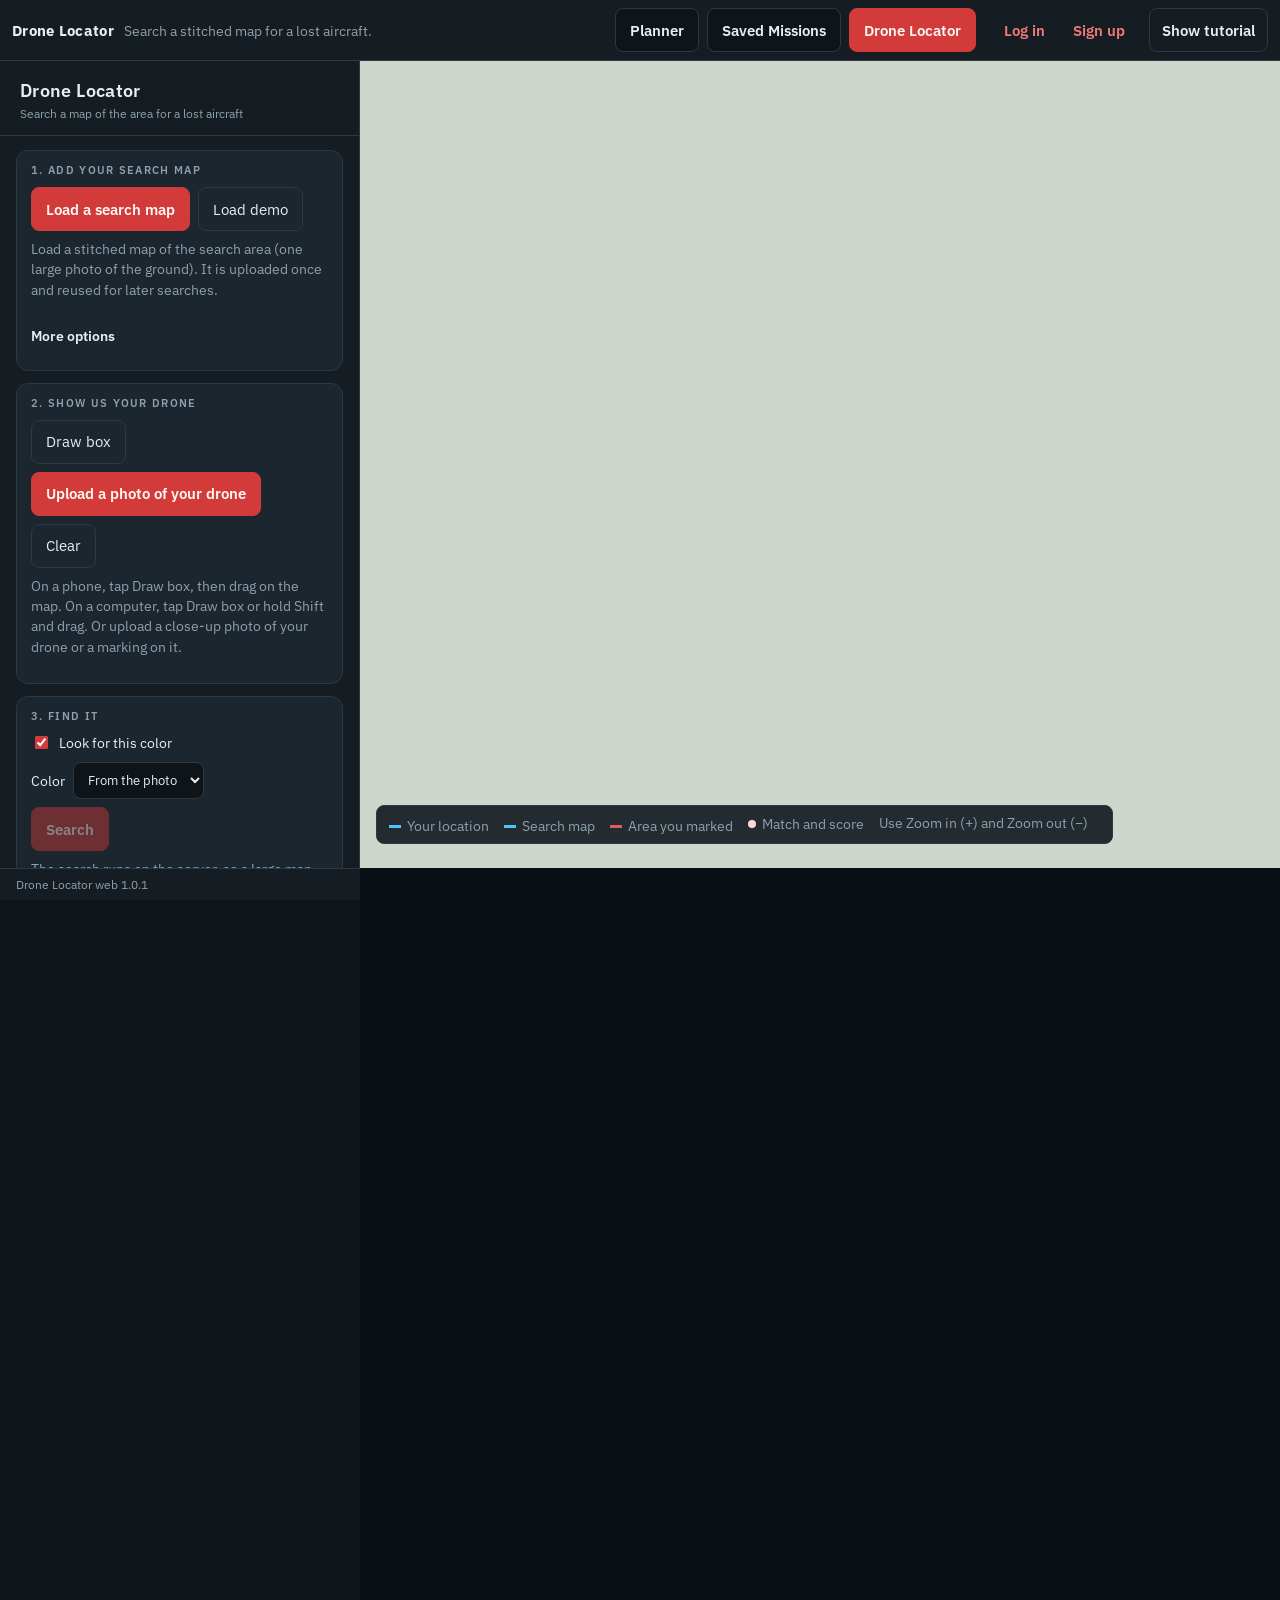
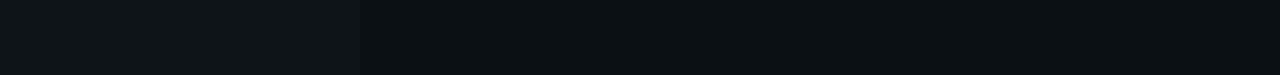
==== web/index.html @ 23e46996 "Cache-bust CSS after hiding the signed-out Request access button." ====
<!DOCTYPE html>
<html lang="en" data-product="locator">
<head>
  <meta charset="UTF-8" />
  <meta name="viewport" content="width=device-width, initial-scale=1" />
  <title>Drone Locator — Find a lost aircraft</title>
  <meta name="description" content="Search a stitched map for a lost aircraft." />
  <link rel="preconnect" href="https://fonts.googleapis.com" />
  <link rel="preconnect" href="https://fonts.gstatic.com" crossorigin />
  <link href="https://fonts.googleapis.com/css2?family=IBM+Plex+Mono:wght@400;500&family=IBM+Plex+Sans:wght@400;500;600&display=swap" rel="stylesheet" />
  <link rel="stylesheet" href="vendor/leaflet/leaflet.css" />
  <link rel="stylesheet" href="css/app.css?v=20261114dlux3" />
</head>
<body>
  <div class="page-tabs" role="tablist" aria-label="Drone Locator sections">
    <div class="page-brand">
      <strong>Drone Locator</strong>
      <span>Search a stitched map for a lost aircraft.</span>
    </div>
    <button type="button" id="tabPlanner" role="tab" aria-selected="false">Planner</button>
    <button type="button" id="tabSaved" role="tab" aria-selected="false">Saved Missions</button>
    <button type="button" id="tabFind" role="tab" aria-selected="true">Drone Locator</button>
    <div class="auth-chrome" id="authChrome">
      <div id="authSignedOut">
        <a href="login/">Log in</a>
        <a href="signup/">Sign up</a>
      </div>
      <div id="authSignedIn" hidden>
        <span class="auth-name" id="authUsername"></span>
        <a href="settings/">Account Settings</a>
        <a href="admin/" id="authAdminLink" hidden>Admin</a>
        <button type="button" class="linkish" id="authLogout">Log out</button>
      </div>
      <button type="button" id="btnShowTutorial">Show tutorial</button>
    </div>
  </div>
  <div id="viewPlanner" class="page-view" hidden>
  <div id="app">
    <aside>
      <header class="brand">
        <h1>Survey planner</h1>
        <p>Draw a field, set overlap, export a mission</p>
      </header>
      <div class="scroll">
        <section class="mode-section">
          <h2>Mode</h2>
          <div class="mode-toggle" role="tablist" aria-label="Planner mode">
            <button type="button" id="btnModeSimple" class="mode-btn" aria-pressed="true">Simple</button>
            <button type="button" id="btnModeAdvanced" class="mode-btn" aria-pressed="false">Advanced</button>
          </div>
          <div id="simplePresets" class="presets">
            <p class="note" id="simpleModeNote">Simple greys out the sliders and applies a preset built for the Mavic Air 2. Switch to Advanced to edit every value yourself.</p>
            <label class="preset-card">
              <input type="radio" name="preset" id="presetFindDrone" value="findDrone" checked />
              <span>
                <strong>Search flight</strong>
                <em id="presetFindDroneMeta"></em>
              </span>
            </label>
          </div>
        </section>

        <section>
          <h2>Drone</h2>
          <label class="field">
            <span class="lbl">Aircraft and camera</span>
            <select id="droneModel">
              <option value="mavic-air-2" selected>DJI Mavic Air 2 (12 MP, 1/2&quot; sensor)</option>
              <option value="phantom-4-pro">DJI Phantom 4 Pro (20 MP, 1&quot; sensor, mechanical shutter)</option>
            </select>
          </label>
          <p class="note">Flight line spacing and photo interval use this camera. Phantom 4 Pro plans export a Litchi CSV you can fly, and the Android flight app (MSDK v4) can connect to the Phantom 4 Pro too.</p>
        </section>

        <section>
          <h2>Android app</h2>
          <a class="btn primary download-app" href="drone-mapper.apk" download="drone-mapper.apk">Download Android flight app</a>
          <p class="note">This is the Drone Mapper flight app. Uninstall any older build of this flight app first, then install this APK. Keep DJI Fly closed while this app is connected to the aircraft.</p>
        </section>

        <section>
          <h2>Field</h2>
          <label class="field">
            <span class="lbl">Mission name</span>
            <input type="text" id="missionName" value="Untitled survey" />
          </label>
          <div class="tools">
            <button type="button" id="btnDraw" class="primary">Draw field</button>
            <button type="button" id="btnClose" disabled>Close shape</button>
            <button type="button" id="btnUndo" disabled>Undo point</button>
            <button type="button" id="btnClear">Clear</button>
            <button type="button" id="btnDemo" class="ghost">Load demo</button>
            <button type="button" id="btnImport" class="ghost">Import JSON</button>
            <input type="file" id="fileImport" accept="application/json,.json" hidden />
          </div>
          <p class="note" id="drawHint">Click Draw field, then click corners on the map. Click the first corner or Close shape to finish. Drag corners to edit.</p>
        </section>

        <section id="flightControls">
          <h2>Flight</h2>
          <label class="field">
            <span class="lbl">Altitude AGL <span class="val" id="altVal">200 ft</span></span>
            <input type="range" id="altitude" min="30" max="400" step="5" value="200" />
          </label>
          <label class="field">
            <span class="lbl">Front overlap <span class="val" id="frontVal">75%</span></span>
            <input type="range" id="frontOverlap" min="50" max="90" step="1" value="75" />
          </label>
          <label class="field">
            <span class="lbl">Side overlap <span class="val" id="sideVal">70%</span></span>
            <input type="range" id="sideOverlap" min="50" max="90" step="1" value="70" />
          </label>
          <label class="field">
            <span class="lbl">Speed <span class="val" id="speedVal">11 mph</span></span>
            <input type="range" id="speed" min="2" max="27" step="1" value="11" />
          </label>
          <label class="field">
            <span class="lbl">Grid heading <span class="val" id="angleVal">0°</span></span>
            <input type="range" id="gridAngle" min="0" max="179" step="1" value="0" />
          </label>
          <div class="checks">
            <label><input type="checkbox" id="crosshatch" /> Crosshatch (second pass at 90°)</label>
          </div>
        </section>

        <section>
          <h2>Plan</h2>
          <div class="stats" id="stats">
            <div class="stat"><span class="k">GSD</span><span class="v" id="statGsd">—</span></div>
            <div class="stat"><span class="k">Line spacing</span><span class="v" id="statSpacing">—</span></div>
            <div class="stat"><span class="k">Photo every</span><span class="v" id="statTrigger">—</span></div>
            <div class="stat"><span class="k">Photos</span><span class="v" id="statPhotos">—</span></div>
            <div class="stat span-2"><span class="k">Flight time</span><span class="v" id="statTime">—</span></div>
            <div class="stat"><span class="k">Path / area</span><span class="v" id="statPath">—</span></div>
          </div>
          <p class="note" id="batterySplit" hidden></p>
          <p class="note" id="planNote">Uses Mavic Air 2 12 MP (4000×3000), 24 mm-eq, 84° diagonal FOV. Speed is capped so photos stay at least 2 s apart. Altitude is capped at 400 ft (FAA Part 107).</p>
          <p class="warnbox" id="planWarn" hidden></p>
          <p class="errorbox" id="planError" hidden></p>
        </section>

        <section>
          <h2>Export</h2>
          <div class="actions">
            <button type="button" id="btnJson" class="primary" disabled>Mission JSON</button>
            <button type="button" id="btnKml" disabled>KML</button>
            <button type="button" id="btnCsv" disabled>Litchi CSV</button>
            <button type="button" id="btnSaveLocal" disabled>Save to my list</button>
          </div>
          <p class="note" id="exportHint">Load the JSON in the Android flight app, or save to my list while signed in and it will show up in the app for the same account. KML opens in Google Earth. Litchi CSV is a bonus — Air 2 has no DJI waypoint API, and Litchi also flies it with virtual sticks.</p>
          <p class="note" id="saveLocalStatus" hidden></p>
        </section>
      </div>
    </aside>
    <div class="map-wrap">
      <div class="searchbar">
        <input type="text" id="search" placeholder="Search a place or paste lat, lon" />
        <button type="button" id="btnSearch">Search</button>
        <button type="button" id="btnLocate" title="Use my location">Locate</button>
      </div>
      <div id="map"></div>
      <div class="legend">
        <span><i class="swatch field"></i> Field</span>
        <span><i class="swatch path"></i> Flight path</span>
        <span><i class="dot"></i> Photo</span>
      </div>
    </div>
  </div>
  </div>

  <div id="viewSaved" class="page-view" hidden>
    <div id="savedApp">
      <div class="saved-wrap">
        <header class="brand">
          <h1>Saved Missions</h1>
          <p>Open a survey on the map, or download the files for the phone app</p>
        </header>
        <section>
          <h2>Shared missions</h2>
          <p class="note">These live on the website, so they show up on any phone or computer.</p>
          <p class="errorbox" id="savedCatalogStatus" hidden></p>
          <div id="savedCatalog" class="mission-list"></div>
        </section>
        <section>
          <h2>My list</h2>
          <p class="flying-now" id="flyingNow" hidden></p>
          <p class="note" id="savedLocalNote">Sign in to keep this list in sync with the Android app. Until then, items stay on this device only.</p>
          <p class="note" id="savedSyncStatus" hidden></p>
          <div id="savedLocal" class="mission-list"></div>
        </section>
      </div>
    </div>
  </div>


  <div id="viewFind" class="page-view">

    <div class="feature-lock" data-mosaic-lock data-lock-feature="Drone Locator" hidden>
      <div class="lock-card" id="locatorLockCard">
        <h2 data-lock-title>Drone Locator is locked</h2>
        <p data-lock-body>Log in or create an account. After you sign in, tap Request access so an admin can turn this on for you.</p>
        <div class="lock-actions">
          <a class="btn primary" href="login/" data-lock-login>Log in</a>
          <a class="btn primary" href="signup/" data-lock-signup>Sign up</a>
          <button type="button" class="btn primary" id="btnRequestAccess" data-lock-request hidden>Request access</button>
        </div>
        <p class="okbox" data-lock-request-status hidden></p>
      </div>
    </div>
    <div id="findApp">
      <aside>
        <header class="brand">
          <h1>Drone Locator</h1>
          <p>Search a map of the area for a lost aircraft</p>
        </header>
        <div class="scroll">
          <section>
            <h2>1. Add your search map</h2>
            <div class="tools">
              <button type="button" id="btnLoadMosaic" class="primary">Load a search map</button>
              <button type="button" id="btnFindDemo" class="ghost">Load demo</button>
              <input type="file" id="fileMosaic" accept="image/jpeg,image/png,image/tiff,.jpg,.jpeg,.png,.tif,.tiff" hidden />
            </div>
            <p class="note" id="mosaicStatus">Load a stitched map of the search area (one large photo of the ground). It is uploaded once and reused for later searches.</p>
            <details class="more-info">
              <summary>More options</summary>
              <p class="note">If the file has no location built in, you can type the four corners of the area so we can give walking directions later. Enter west, south, east, and north, in that order.</p>
              <label class="note bounds-label">Area corners (west, south, east, north)
                <input type="text" id="findBounds" placeholder="-88.2264, 40.0830, -88.2240, 40.0850" autocomplete="off" />
              </label>
            </details>
          </section>

          <section>
            <h2>2. Show us your drone</h2>
            <div class="tools">
              <button type="button" id="btnDrawQuery" class="ghost" aria-pressed="false">Draw box</button>
              <button type="button" id="btnLoadRef" class="primary">Upload a photo of your drone</button>
              <button type="button" id="btnClearQuery" class="ghost">Clear</button>
              <input type="file" id="fileRef" accept="image/jpeg,image/png,.jpg,.jpeg,.png" hidden />
            </div>
            <div id="refPreview" class="ref-preview" hidden></div>
            <p class="note" id="refStatus">On a phone, tap Draw box, then drag on the map. On a computer, tap Draw box or hold Shift and drag. Or upload a close-up photo of your drone or a marking on it.</p>
          </section>

          <section>
            <h2>3. Find it</h2>
            <div class="color-tools" id="findColorTools">
              <label><input type="checkbox" id="findMatchColor" checked /> Look for this color</label>
              <label>Color
                <select id="findColorPreset">
                  <option value="auto">From the photo</option>
                  <option value="red">Red</option>
                  <option value="orange">Orange</option>
                  <option value="yellow">Yellow</option>
                  <option value="white">White</option>
                  <option value="gray">Gray</option>
                  <option value="blue">Blue</option>
                  <option value="custom">Custom…</option>
                </select>
              </label>
              <label id="findColorPickerWrap" hidden>Pick
                <input type="color" id="findColorPicker" class="color-swatch" value="#e23d28" />
              </label>
            </div>
            <div class="tools">
              <button type="button" id="btnFindSearch" class="primary" disabled>Search</button>
            </div>
            <p class="note" id="findProgress">The search runs on the server, so a large map will not freeze your phone. Turn on “Look for this color” to hunt for your drone’s paint against the field.</p>
            <details class="more-info">
              <summary>More options</summary>
              <div class="color-tools">
                <label><input type="checkbox" id="findSmallMarking" /> It is a small marking (fin or sticker)</label>
                <label>Marking size (cm)
                  <input type="number" id="findTargetSizeCm" min="1" max="80" step="1" placeholder="e.g. 6" style="width:5.5em" />
                </label>
                <label>Ground detail (cm per pixel)
                  <input type="number" id="findGsdCm" min="0.01" max="50" step="0.01" placeholder="optional" style="width:5.5em" />
                </label>
                <label>Flight height (meters)
                  <input type="number" id="findAltitudeM" min="1" max="500" step="1" placeholder="optional" style="width:5.5em" />
                </label>
              </div>
              <p class="note">Use these only if you know the size of a small marking, how detailed the map is, or how high the photos were taken.</p>
            </details>
            <p class="warnbox" id="findWarn" hidden></p>
            <p class="errorbox" id="findError" hidden></p>
          </section>

          <section>
            <h2>Matches</h2>
            <div id="findResults" class="candidate-list">
              <p class="note">Top matches will appear here with a score, a box on the map, and a location you can walk to when the map has GPS.</p>
            </div>
          </section>
        </div>
      </aside>
      <div class="map-wrap find-map-wrap">
        <div id="findMap" role="application" aria-label="Drone Locator map"></div>
        <div id="findNavigate" class="find-navigate" hidden>
          <a id="findNavigateLink" class="btn primary" target="_blank" rel="noopener">Navigate here</a>
          <span id="findNavigateMeta" class="find-navigate-meta"></span>
        </div>
        <div id="findStage" hidden>
          <div id="findStageInner">
            <canvas id="findCanvas"></canvas>
            <canvas id="findOverlay"></canvas>
          </div>
        </div>
        <div class="legend" id="findLegend">
          <span><i class="swatch locate"></i> Your location</span>
          <span><i class="swatch field"></i> Search map</span>
          <span><i class="swatch path"></i> Area you marked</span>
          <span><i class="dot"></i> Match and score</span>
          <span class="legend-zoom">Use Zoom in (+) and Zoom out (−)</span>
        </div>
      </div>
    </div>
  </div>


  <div id="tutorialHost" hidden></div>
  <footer id="siteFooter" class="site-footer">Drone Locator web 1.0.1</footer>

  <script src="vendor/leaflet/leaflet.js"></script>
  <script type="module" src="js/app.js?v=20261114dlux3"></script>
</body>
</html>
---- web/css/app.css ----
:root {
  --bg: #0e1418;
  --panel: #151d23;
  --panel-2: #1c262e;
  --line: #2a3944;
  --text: #e8eef2;
  --muted: #8ea0ad;
  --accent: #f0a202;
  --accent-2: #ffcb47;
  --ok: #3dcc8a;
  --warn: #f0a202;
  --bad: #ee5a5a;
  --path: #ff9f1c;
  --photo: #5ee0b1;
  --field: #4cc9f0;
  --shadow: 0 10px 40px rgba(0, 0, 0, 0.45);
  --radius: 12px;
  --font: "IBM Plex Sans", "Segoe UI", sans-serif;
  --mono: "IBM Plex Mono", ui-monospace, monospace;
}

* { box-sizing: border-box; }
html, body { margin: 0; height: 100%; background: var(--bg); color: var(--text); font-family: var(--font); }

body {
  display: flex;
  flex-direction: column;
}

.page-tabs {
  flex-shrink: 0;
  display: flex;
  align-items: center;
  flex-wrap: wrap;
  gap: 8px;
  padding: 8px 12px;
  background: var(--panel);
  border-bottom: 1px solid var(--line);
  z-index: 5;
}
.page-brand {
  margin-right: auto;
  display: flex;
  align-items: baseline;
  gap: 10px;
  padding-right: 12px;
}
.page-brand strong { font-size: 15px; letter-spacing: 0.02em; }
.page-brand span { color: var(--muted); font-size: 14px; }
.page-tabs > button[role="tab"] {
  padding: 10px 14px;
  font-weight: 600;
  min-height: 44px;
}
.page-tabs > button[role="tab"][aria-selected="true"] {
  background: var(--accent);
  color: #1a1400;
  border-color: var(--accent);
}

.page-tabs > button[role="tab"].tab-busy::after {
  content: " · uploading";
  font-weight: 500;
  opacity: 0.85;
}

.page-view {
  flex: 1;
  min-height: 0;
  display: flex;
  flex-direction: column;
}
.page-view[hidden] { display: none !important; }

#app, #mosaicApp, #findApp {
  display: grid;
  grid-template-columns: 360px 1fr;
  height: 100%;
  flex: 1;
  min-height: 0;
}
#savedApp {
  flex: 1;
  min-height: 0;
  overflow: auto;
  background: var(--bg);
}
#mosaicMap, #findMap, #stockpileMap { height: 100%; width: 100%; min-height: 220px; background: #0b1014; }

aside {
  background: var(--panel);
  border-right: 1px solid var(--line);
  display: flex;
  flex-direction: column;
  min-height: 0;
  z-index: 2;
}

header.brand {
  padding: 18px 20px 14px;
  border-bottom: 1px solid var(--line);
}
header.brand h1 {
  margin: 0;
  font-size: 18px;
  letter-spacing: 0.02em;
  font-weight: 600;
}
header.brand p {
  margin: 4px 0 0;
  color: var(--muted);
  font-size: 12px;
}

.scroll {
  overflow: auto;
  padding: 14px 16px 24px;
  flex: 1;
}

section {
  background: var(--panel-2);
  border: 1px solid var(--line);
  border-radius: var(--radius);
  padding: 12px 14px;
  margin-bottom: 12px;
}
section h2 {
  margin: 0 0 10px;
  font-size: 11px;
  text-transform: uppercase;
  letter-spacing: 0.12em;
  color: var(--muted);
  font-weight: 600;
}

label.field {
  display: block;
  margin-bottom: 10px;
  font-size: 13px;
}
label.field span.lbl {
  display: flex;
  justify-content: space-between;
  margin-bottom: 4px;
  color: var(--text);
}
label.field span.val {
  color: var(--accent-2);
  font-family: var(--mono);
  font-size: 12px;
}
input[type="range"] {
  width: 100%;
  accent-color: var(--accent);
}
input[type="text"], input[type="number"], select {
  width: 100%;
  background: var(--bg);
  color: var(--text);
  border: 1px solid var(--line);
  border-radius: 8px;
  padding: 8px 10px;
  font: inherit;
  font-size: 13px;
}
input[type="checkbox"] { accent-color: var(--accent); }

.row {
  display: grid;
  grid-template-columns: 1fr 1fr;
  gap: 8px;
}
.checks { display: flex; flex-direction: column; gap: 6px; font-size: 13px; }

.actions, .tools {
  display: flex;
  flex-wrap: wrap;
  gap: 8px;
}
button, .btn {
  background: var(--bg);
  color: var(--text);
  border: 1px solid var(--line);
  border-radius: 8px;
  padding: 10px 14px;
  font: inherit;
  font-size: 15px;
  cursor: pointer;
  text-decoration: none;
  display: inline-flex;
  align-items: center;
  justify-content: center;
  text-align: center;
  min-height: 44px;
}
button:hover, .btn:hover { border-color: var(--accent); }
button.primary, a.btn.primary {
  background: var(--accent);
  color: #1a1400;
  border-color: var(--accent);
  font-weight: 600;
}
button.primary:hover, a.btn.primary:hover { background: var(--accent-2); }
a.btn.download-app {
  display: block;
  width: 100%;
  box-sizing: border-box;
  padding: 14px 12px;
  font-size: 15px;
  margin-bottom: 8px;
}
button.ghost { background: transparent; }
button:disabled { opacity: 0.45; cursor: not-allowed; }

.stats {
  display: grid;
  grid-template-columns: 1fr 1fr;
  gap: 8px;
}
.stat {
  background: var(--bg);
  border-radius: 8px;
  padding: 8px 10px;
}
.stat .k { display: block; color: var(--muted); font-size: 11px; text-transform: uppercase; letter-spacing: 0.06em; }
.stat .v { display: block; margin-top: 2px; font-family: var(--mono); font-size: 14px; }
.stat.warn .v { color: var(--warn); }
.stat.bad .v { color: var(--bad); }
.stat.ok .v { color: var(--ok); }
.stat.span-2 { grid-column: 1 / -1; }

.note, .warnbox, .errorbox, .okbox {
  font-size: 14px;
  line-height: 1.45;
  color: var(--muted);
  margin-top: 8px;
}
.warnbox { color: var(--warn); }
.errorbox { color: var(--bad); }

#map { height: 100%; width: 100%; min-height: 220px; background: #0b1014; }
.map-wrap { position: relative; min-width: 0; height: 100%; min-height: 0; }

.searchbar {
  position: absolute;
  top: 16px;
  left: 64px;
  right: 16px;
  z-index: 1000;
  display: flex;
  gap: 8px;
  pointer-events: none;
}
.searchbar > * { pointer-events: auto; }
.searchbar input {
  flex: 1;
  max-width: 420px;
  box-shadow: var(--shadow);
}
.searchbar button { box-shadow: var(--shadow); background: var(--panel); }

.legend {
  position: absolute;
  bottom: 24px;
  left: 16px;
  z-index: 1000;
  background: rgba(21, 29, 35, 0.92);
  border: 1px solid var(--line);
  border-radius: 8px;
  padding: 8px 12px;
  font-size: 14px;
  color: var(--muted);
}
.legend span { display: inline-flex; align-items: center; gap: 6px; margin-right: 12px; }
.swatch { width: 12px; height: 3px; display: inline-block; }
.swatch.field { background: var(--field); }
.swatch.path { background: var(--path); height: 3px; }
.dot { width: 8px; height: 8px; border-radius: 50%; background: var(--photo); display: inline-block; }

.leaflet-container { font-family: var(--font); background: #0b1014; }
.leaflet-control-attribution { background: rgba(14,20,24,0.8) !important; color: #8ea0ad !important; }
.leaflet-control-attribution a { color: #c9d6de !important; }

.vertex-icon {
  background: #4cc9f0;
  border: 2px solid #fff;
  border-radius: 50%;
  box-shadow: 0 0 0 1px #0006;
}

@media (max-width: 860px) {
  #app, #mosaicApp, #findApp { grid-template-columns: 1fr; grid-template-rows: 48vh 1fr; }
  aside { border-right: 0; border-top: 1px solid var(--line); }
  .page-tabs > button[role="tab"] { padding: 10px 12px; font-size: 14px; min-height: 44px; }
}

.mode-toggle {
  display: grid;
  grid-template-columns: 1fr 1fr;
  gap: 6px;
  margin-bottom: 10px;
}
.mode-btn {
  padding: 12px 10px;
  font-size: 15px;
  font-weight: 600;
  width: 100%;
}
.mode-btn[aria-pressed="true"] {
  background: var(--accent);
  color: #1a1400;
  border-color: var(--accent);
}
.presets { display: flex; flex-direction: column; gap: 8px; }
#simplePresets[hidden] { display: none !important; }
.preset-card {
  display: flex;
  gap: 10px;
  align-items: flex-start;
  background: var(--bg);
  border: 1px solid var(--line);
  border-radius: 8px;
  padding: 10px 12px;
  cursor: pointer;
  font-size: 13px;
}
.preset-card:has(input:checked) {
  border-color: var(--accent);
}
.preset-card strong { display: block; }
.preset-card em {
  display: block;
  margin-top: 2px;
  color: var(--muted);
  font-style: normal;
  font-size: 12px;
  line-height: 1.4;
}
#flightControls.is-locked {
  opacity: 0.55;
  pointer-events: none;
}
#flightControls.is-locked input {
  accent-color: #6b7280;
}

.photo-pin { background: transparent; border: 0; }
.photo-dot {
  display: block;
  width: 10px;
  height: 10px;
  border-radius: 50%;
  background: var(--path);
  border: 2px solid #fff;
  box-shadow: 0 0 0 1px #0006;
}

#findApp { /* same grid as planner / mosaic */ }
.ref-preview {
  margin-top: 8px;
  background: var(--bg);
  border-radius: 8px;
  overflow: hidden;
  text-align: center;
}
.ref-preview img, .ref-preview canvas {
  max-width: 100%;
  max-height: 140px;
  display: block;
  margin: 0 auto;
}
.candidate-list { display: flex; flex-direction: column; gap: 8px; }
.candidate {
  display: grid;
  grid-template-columns: 96px 1fr;
  gap: 8px;
  background: var(--bg);
  border: 1px solid var(--line);
  border-radius: 8px;
  padding: 8px;
  font-size: 12px;
}
.candidate.is-top { border-color: var(--accent); }
.candidate img, .candidate canvas {
  width: 96px;
  height: 72px;
  object-fit: cover;
  border-radius: 4px;
  background: #000;
}
.candidate .meta strong { display: block; font-size: 13px; }
.candidate .meta a { color: var(--accent-2); }
.candidate .score { color: var(--ok); font-family: var(--mono); }
.candidate .score.is-low { color: var(--warn); }
.find-pin {
  background: var(--accent);
  color: #1a1400;
  font-weight: 700;
  font-size: 11px;
  border-radius: 50%;
  width: 22px;
  height: 22px;
  line-height: 22px;
  text-align: center;
  border: 2px solid #fff;
  box-shadow: 0 0 0 1px #0006;
}

#findStage {
  position: relative;
  width: 100%;
  height: 100%;
  background: #0b1014;
  overflow: auto;
  display: flex;
  align-items: flex-start;
  justify-content: center;
}
#findStageInner {
  position: relative;
  margin: auto;
  flex: 0 0 auto;
}
#findCanvas, #findOverlay { display: block; }
#findOverlay {
  position: absolute;
  inset: 0;
  width: 100%;
  height: 100%;
  pointer-events: none;
}
#findStage { cursor: crosshair; }
.bounds-label { display: flex; flex-direction: column; gap: 4px; margin-top: 8px; }
.bounds-label input {
  font-family: var(--mono);
  font-size: 12px;
  padding: 6px 8px;
  border-radius: 6px;
  border: 1px solid var(--line);
  background: var(--bg);
  color: inherit;
}
#findResults .candidate button.linkish,
.candidate .open-match {
  background: none;
  border: 0;
  color: var(--accent-2);
  padding: 0;
  cursor: pointer;
  font: inherit;
  text-decoration: underline;
}

.saved-wrap {
  max-width: 720px;
  margin: 0 auto;
  padding: 16px 16px 32px;
}
.saved-wrap header.brand {
  padding: 8px 0 16px;
  border-bottom: 0;
}
.mission-list { display: flex; flex-direction: column; gap: 10px; }
.mission-card {
  background: var(--bg);
  border: 1px solid var(--line);
  border-radius: 8px;
  padding: 12px;
}
.mission-head {
  display: flex;
  flex-wrap: wrap;
  justify-content: space-between;
  gap: 6px 12px;
  align-items: baseline;
}
.mission-head strong { font-size: 15px; }
.mission-date { color: var(--muted); font-size: 12px; font-family: var(--mono); }
.mission-notes {
  margin: 6px 0 0;
  color: var(--muted);
  font-size: 12px;
  line-height: 1.4;
}
.mission-meta {
  display: grid;
  grid-template-columns: repeat(4, minmax(0, 1fr));
  gap: 8px;
  margin: 10px 0 0;
}
.mission-meta div {
  background: var(--panel-2);
  border-radius: 8px;
  padding: 8px;
}
.mission-meta dt {
  color: var(--muted);
  font-size: 11px;
  text-transform: uppercase;
  letter-spacing: 0.06em;
}
.mission-meta dd {
  margin: 2px 0 0;
  font-family: var(--mono);
  font-size: 13px;
}
.mission-actions {
  display: flex;
  flex-wrap: wrap;
  gap: 8px;
  margin-top: 10px;
}
.mission-downloads {
  display: flex;
  flex-wrap: wrap;
  gap: 12px;
  margin-top: 10px;
  font-size: 13px;
}
.mission-downloads a,
.mission-downloads .linkish {
  color: var(--accent-2);
  background: none;
  border: 0;
  padding: 0;
  font: inherit;
  text-decoration: underline;
  cursor: pointer;
}
@media (max-width: 600px) {
  .mission-meta { grid-template-columns: 1fr 1fr; }
  .saved-wrap { padding: 8px 12px 28px; }
}

/* Auth chrome, account settings, and feature locks */
.auth-chrome {
  display: flex;
  align-items: center;
  flex-wrap: wrap;
  gap: 8px;
  margin-left: 8px;
}
.auth-chrome a, .auth-chrome button.linkish {
  color: var(--accent-2);
  font-size: 15px;
  font-weight: 600;
  text-decoration: none;
  background: none;
  border: 0;
  padding: 10px 12px;
  min-height: 44px;
  display: inline-flex;
  align-items: center;
  cursor: pointer;
  font-family: inherit;
}
.auth-chrome a:hover, .auth-chrome button.linkish:hover { text-decoration: underline; }
.auth-chrome .auth-name {
  color: var(--text);
  font-size: 13px;
  font-weight: 600;
  padding: 0 6px;
}
.page-view { position: relative; }
/* Keep Leaflet's high z-index panes inside the map, so the lock can sit on top. */
#viewFind #findApp,
#viewFind #stockpileApp {
  position: relative;
  z-index: 0;
  isolation: isolate;
}
.feature-lock {
  position: absolute;
  inset: 0;
  z-index: 2000;
  background: rgba(14, 20, 24, 0.92);
  display: flex;
  align-items: flex-start;
  justify-content: center;
  padding: 16px 16px 28px;
  overflow: auto;
  width: auto;
}
.feature-lock[hidden] { display: none !important; }
.feature-lock .lock-card {
  max-width: 460px;
  background: var(--panel);
  border: 1px solid var(--line);
  border-radius: var(--radius);
  padding: 28px 24px;
  box-shadow: var(--shadow);
}
.feature-lock h2 { margin: 0 0 10px; font-size: 22px; }
.feature-lock p { margin: 0 0 16px; color: var(--muted); line-height: 1.5; }
.feature-lock .lock-actions { display: flex; flex-wrap: wrap; gap: 10px; }
.auth-page {
  min-height: 100%;
  display: flex;
  flex-direction: column;
}
.auth-main {
  flex: 1;
  display: flex;
  align-items: flex-start;
  justify-content: center;
  padding: 32px 16px 48px;
}
.auth-card {
  width: 100%;
  max-width: 440px;
  background: var(--panel);
  border: 1px solid var(--line);
  border-radius: var(--radius);
  padding: 28px 24px;
  box-shadow: var(--shadow);
}
.auth-card h1 { margin: 0 0 8px; font-size: 24px; }
.auth-card .lead { color: var(--muted); margin: 0 0 20px; line-height: 1.5; }
.auth-card label.field { display: block; margin-bottom: 14px; }
.auth-card .error {
  background: rgba(238, 90, 90, 0.12);
  color: #ff8d8d;
  border: 1px solid rgba(238, 90, 90, 0.35);
  border-radius: 8px;
  padding: 10px 12px;
  margin-bottom: 14px;
}
.auth-card .ok {
  background: rgba(61, 204, 138, 0.12);
  color: var(--ok);
  border: 1px solid rgba(61, 204, 138, 0.35);
  border-radius: 8px;
  padding: 10px 12px;
  margin-bottom: 14px;
}
.hp-field {
  position: absolute !important;
  left: -10000px;
  top: auto;
  width: 1px;
  height: 1px;
  overflow: hidden;
}
.danger-zone {
  margin-top: 28px;
  padding-top: 20px;
  border-top: 1px solid var(--line);
}
.danger-zone h2 { color: var(--bad); margin: 0 0 8px; font-size: 16px; }
.admin-table {
  width: 100%;
  border-collapse: collapse;
  font-size: 14px;
}
.admin-table th, .admin-table td {
  text-align: left;
  padding: 10px 8px;
  border-bottom: 1px solid var(--line);
}
.admin-table th { color: var(--muted); font-weight: 600; }
.admin-wrap { max-width: 1180px; }
.btn.primary, button.primary {
  background: var(--accent);
  color: #1a1400;
  border: 1px solid var(--accent);
  border-radius: 8px;
  padding: 10px 14px;
  font-weight: 600;
  cursor: pointer;
  font-family: inherit;
}
.btn.danger, button.danger {
  background: var(--bad);
  color: #fff;
  border: 1px solid var(--bad);
  border-radius: 8px;
  padding: 10px 14px;
  font-weight: 600;
  cursor: pointer;
  font-family: inherit;
}
.auth-card input[type="text"],
.auth-card input[type="password"] {
  width: 100%;
  margin-top: 6px;
  background: var(--panel-2);
  border: 1px solid var(--line);
  color: var(--text);
  border-radius: 8px;
  padding: 12px;
  font: inherit;
  min-height: 44px;
}
.auth-card button,
.auth-card .btn {
  width: 100%;
  min-height: 44px;
  margin-top: 4px;
}
.auth-switch { margin-top: 16px; color: var(--muted); font-size: 14px; }
.auth-switch a { color: var(--accent-2); }


.mission-progress {
  margin: 0 0 10px;
  color: var(--accent-2);
  font-size: 13px;
  font-weight: 600;
}
#savedSyncStatus.errorbox { margin-bottom: 10px; }

#stockpileApp {
  display: grid;
  grid-template-columns: 360px 1fr;
  height: 100%;
  flex: 1;
  min-height: 0;
}
@media (max-width: 860px) {
  #stockpileApp { grid-template-columns: 1fr; grid-template-rows: 48vh 1fr; }
}
.flow-steps {
  display: flex;
  flex-wrap: wrap;
  gap: 6px;
  list-style: none;
  margin: 0 0 14px;
  padding: 0;
}
.flow-steps li {
  padding: 8px 10px;
  border-radius: 8px;
  background: var(--panel-2);
  color: var(--muted);
  font-size: 12px;
  font-weight: 600;
}
.flow-steps li.is-current {
  background: var(--accent);
  color: #1a1400;
}
.mission-card {
  background: var(--panel-2);
  border: 1px solid var(--line);
  border-radius: 10px;
  padding: 12px;
  margin-bottom: 8px;
  display: flex;
  justify-content: space-between;
  gap: 8px;
  align-items: center;
}
.mission-card button { min-height: 40px; }

#tutorialHost {
  position: fixed;
  inset: 0;
  /* Above Leaflet panes (400) and map chrome (.legend / .searchbar: 1000)
     so the bubble stays visible and Skip / X remain clickable. */
  z-index: 10000;
  pointer-events: none;
}
#tutorialHost[hidden] { display: none !important; }
.tutorial-backdrop {
  position: absolute;
  inset: 0;
  background: rgba(6, 10, 14, 0.45);
  pointer-events: none;
}
.tutorial-card {
  position: fixed;
  left: 50%;
  bottom: 20px;
  transform: translateX(-50%);
  width: min(400px, calc(100% - 24px));
  background: var(--panel);
  color: var(--text);
  border: 1px solid var(--line);
  border-radius: 16px;
  padding: 16px 48px 14px 16px;
  box-shadow: 0 16px 40px rgba(0,0,0,0.45);
  z-index: 3;
  pointer-events: none;
}
.tutorial-close {
  position: absolute;
  top: 6px;
  right: 6px;
  min-width: 44px;
  min-height: 44px;
  width: 44px;
  padding: 0;
  border: 0;
  background: transparent;
  color: var(--text);
  font-size: 24px;
  line-height: 1;
  cursor: pointer;
  pointer-events: auto;
  border-radius: 10px;
}
.tutorial-close:hover, .tutorial-close:focus-visible {
  background: var(--panel-2);
}
.tutorial-card h2 { margin: 0 0 8px; font-size: 20px; }
.tutorial-card p { margin: 0 0 12px; color: var(--muted); line-height: 1.45; font-size: 15px; }
.tutorial-count { font-size: 12px; font-weight: 700; letter-spacing: 0.04em; text-transform: uppercase; color: var(--accent); margin: 0 0 6px; }
.tutorial-actions { display: flex; flex-wrap: wrap; gap: 8px; justify-content: flex-end; }
.tutorial-hit, .tutorial-actions button, .tutorial-card button {
  min-height: 44px;
  pointer-events: auto;
}
.tutorial-actions button {
  min-width: 88px;
  padding: 10px 16px;
  font-size: 16px;
  font-weight: 600;
}
.tutorial-highlight {
  position: fixed;
  border: 3px solid var(--accent);
  border-radius: 12px;
  box-shadow: 0 0 0 2px rgba(240, 162, 2, 0.4), 0 0 0 9999px rgba(6, 10, 14, 0.62);
  pointer-events: none;
  z-index: 2;
}
.tutorial-arrow {
  position: fixed;
  width: 0;
  height: 0;
  border-left: 12px solid transparent;
  border-right: 12px solid transparent;
  z-index: 4;
  pointer-events: none;
  filter: drop-shadow(0 1px 1px rgba(0,0,0,0.35));
}
.tutorial-arrow[data-dir="up"] {
  border-bottom: 16px solid var(--accent);
  border-top: 0;
}
.tutorial-arrow[data-dir="down"] {
  border-top: 16px solid var(--accent);
  border-bottom: 0;
}
@media (max-width: 600px) {
  .tutorial-card { font-size: 15px; padding: 14px; }
  .tutorial-card h2 { font-size: 18px; }
}
.flying-now {
  color: var(--accent);
  font-weight: 700;
  margin: 0 0 10px;
}


.process-bar-wrap {
  display: grid;
  grid-template-columns: auto 1fr auto;
  gap: 8px;
  align-items: center;
  margin: 10px 0 12px;
}
.process-bar-wrap[hidden] { display: none !important; }
.process-stage {
  font-size: 12px;
  font-weight: 700;
  color: var(--accent-2);
  min-width: 11em;
}
.process-bar {
  height: 12px;
  border-radius: 999px;
  background: var(--panel-2);
  border: 1px solid var(--line);
  overflow: hidden;
}
.process-bar > span {
  display: block;
  height: 100%;
  width: 0%;
  background: linear-gradient(90deg, var(--accent), var(--accent-2));
  transition: width 0.35s ease;
}
.process-bar-wrap.is-failed .process-bar > span { background: var(--bad); }
.process-bar-wrap.is-done .process-bar > span { background: var(--ok); }
.process-pct {
  font-size: 12px;
  font-weight: 700;
  font-family: var(--mono);
  color: var(--text);
  min-width: 3.2em;
  text-align: right;
}

#btnShowTutorial {
  margin-left: 4px;
  background: transparent;
  border: 1px solid var(--line);
  color: var(--text);
  font: inherit;
  font-size: 15px;
  font-weight: 600;
  padding: 10px 12px;
  min-height: 44px;
  border-radius: 8px;
  cursor: pointer;
}
#btnShowTutorial:hover { border-color: var(--accent); }

.admin-wrap { max-width: 1180px; }
.admin-toolbar { display: flex; gap: 12px; align-items: flex-end; margin: 0 0 14px; flex-wrap: wrap; }
.admin-search { display: flex; flex-direction: column; gap: 6px; font-size: 13px; color: var(--muted); }
.admin-search input { min-height: 40px; min-width: 240px; }
.admin-table-wrap { overflow-x: auto; }
.admin-table .sort-btn {
  background: none; border: 0; color: inherit; font: inherit; font-weight: 600;
  padding: 0; cursor: pointer; text-align: left;
}
.admin-table .sort-btn[aria-sort="ascending"]::after { content: " ▲"; font-size: 10px; }
.admin-table .sort-btn[aria-sort="descending"]::after { content: " ▼"; font-size: 10px; }
.admin-table .col-credits { color: var(--muted); opacity: 0.7; }
.admin-table .col-credits input { width: 4rem; min-height: 36px; opacity: 0.6; cursor: not-allowed; }
.color-tools { display: flex; flex-wrap: wrap; gap: 10px; align-items: center; margin: 8px 0; }
.color-tools label { display: flex; align-items: center; gap: 8px; font-size: 14px; }
.color-swatch { width: 36px; height: 36px; padding: 0; border: 1px solid var(--line); border-radius: 6px; background: none; }
.local-frame-note { background: rgba(232, 176, 72, 0.12); border: 1px solid rgba(232, 176, 72, 0.4); padding: 10px 12px; border-radius: 8px; margin: 0 0 12px; }

#findColorPickerWrap[hidden] { display: none !important; }

/* Pile Count upload list and step buttons */
.file-list {
  list-style: none;
  margin: 10px 0 0;
  padding: 0;
  border: 1px solid var(--line);
  border-radius: 8px;
  max-height: 220px;
  overflow: auto;
  background: var(--panel-2, #141a20);
}
.file-list[hidden] { display: none !important; }
.file-list li {
  display: flex;
  gap: 8px;
  align-items: center;
  padding: 6px 10px;
  font-size: 12px;
  border-bottom: 1px solid var(--line);
}
.file-list li:last-child { border-bottom: 0; }
.file-list li.is-done { color: #8be0b0; }
.file-list .file-mark { width: 1.2em; font-weight: 700; }
.file-list .file-name { overflow: hidden; text-overflow: ellipsis; white-space: nowrap; }

button.is-success,
.btn.is-success {
  background: #1f8a4c !important;
  border-color: #1f8a4c !important;
  color: #fff !important;
}
button.is-failed,
.btn.is-failed {
  background: #a33 !important;
  border-color: #a33 !important;
  color: #fff !important;
}
button.is-busy { opacity: 0.9; }

details#stockpileHaveMap,
details#stockpilePlanDetails {
  margin: 16px 0 8px;
  border: 1px solid var(--line);
  border-radius: 8px;
  padding: 8px 12px;
  background: var(--panel-2, #141a20);
}
details#stockpileHaveMap > summary,
details#stockpilePlanDetails > summary {
  cursor: pointer;
  font-weight: 600;
  padding: 4px 0;
}
h3.subhead { font-size: 13px; margin: 14px 0 6px; color: var(--muted); }

/* Find map: never a blank black or brown rectangle */
#findMap {
  height: 100%;
  width: 100%;
  min-height: 260px;
  background: #cfd6cc;
}
#mosaicMap, #stockpileMap, #map {
  background: #cfd6cc;
}
.find-map-wrap { position: relative; }
.find-navigate {
  position: absolute;
  top: 12px;
  left: 50%;
  transform: translateX(-50%);
  z-index: 8;
  display: flex;
  gap: 10px;
  align-items: center;
  background: rgba(14, 20, 24, 0.92);
  border: 1px solid var(--line);
  border-radius: 10px;
  padding: 8px 12px;
  max-width: min(92%, 520px);
  box-shadow: var(--shadow);
}
.find-navigate[hidden] { display: none !important; }
.find-navigate-meta { font-size: 12px; color: var(--muted); }
.find-pin-wrap { background: none !important; border: 0 !important; }
.find-pin {
  background: var(--accent);
  color: #1a1400;
  font-weight: 700;
  font-size: 11px;
  border-radius: 12px;
  padding: 2px 7px;
  line-height: 18px;
  text-align: center;
  border: 2px solid #fff;
  box-shadow: 0 0 0 1px #0006;
  white-space: nowrap;
}
.legend-zoom { color: var(--muted); font-size: 14px; }
.swatch.locate { background: #4cc3ff; }
.candidate.is-active { outline: 2px solid var(--accent); }

/* Lock covers the whole locator view, with the message at the top so it is
   visible on a phone without scrolling past the map. */
.feature-lock {
  inset: 0;
  width: auto;
  background: rgba(14, 20, 24, 0.94);
}
@media (max-width: 860px) {
  #findApp .map-wrap,
  #stockpileApp .map-wrap { order: -1; }
  .feature-lock {
    inset: 0;
    top: 0;
    width: auto;
    align-items: flex-start;
    padding-top: 12px;
  }
}

/* Admin processing + feedback */
.admin-wrap { max-width: 1100px; }
.admin-panel { margin: 0 0 28px; }
.admin-panel h2 { font-size: 18px; margin: 0 0 10px; }
.host-meters { display: grid; grid-template-columns: repeat(auto-fit, minmax(160px, 1fr)); gap: 10px; margin: 0 0 14px; }
.host-meter { background: var(--panel-2, #141a20); border: 1px solid var(--line); border-radius: 8px; padding: 10px 12px; }
.host-meter .k { display: block; font-size: 11px; color: var(--muted); margin-bottom: 4px; }
.host-meter .v { font-weight: 600; font-size: 14px; }
.host-bar { height: 8px; background: #2a3238; border-radius: 4px; overflow: hidden; margin-top: 6px; }
.host-bar > span { display: block; height: 100%; background: #1f8a4c; }
.host-meter.is-yellow .host-bar > span { background: #d4a017; }
.host-meter.is-red .host-bar > span { background: #c23b3b; }
.host-meter.is-yellow .v { color: #d4a017; }
.host-meter.is-red .v { color: #e05a5a; }
.host-history { width: 100%; height: 64px; display: block; margin: 8px 0 0; }
.feedback-item { border: 1px solid var(--line); border-radius: 8px; padding: 10px 12px; margin: 0 0 8px; }
.feedback-item.is-unread { border-color: var(--accent); }
.feedback-item .meta { font-size: 12px; color: var(--muted); margin-bottom: 6px; }

/* Drone Locator product theme: same layout, red accents instead of gold/green.
   Pile Count (Piletally) keeps green success states. Locator pins use a light
   cream label so confidence text stays readable on red. */
html[data-product="locator"] {
  --accent: #d33a3a;
  --accent-2: #f07a7a;
  --warn: #e0a020;
  --path: #e05a5a;
  --photo: #ffd6d6;
  --ok: #f4e6e0;
}
html[data-product="locator"] .find-pin {
  background: #d33a3a;
  color: #fff8f4;
  border-color: #fff;
}
html[data-product="locator"] .candidate .score {
  color: #fff8f4;
}
html[data-product="locator"] button.primary,
html[data-product="locator"] a.btn.primary,
html[data-product="locator"] .page-tabs > button[role="tab"][aria-selected="true"] {
  background: #d33a3a;
  border-color: #d33a3a;
  color: #fff8f4;
}
html[data-product="locator"] button.is-success {
  background: #1f8a4c !important;
  border-color: #1f8a4c !important;
  color: #fff !important;
}

.site-footer {
  flex-shrink: 0;
  padding: 8px 16px;
  font-size: 12px;
  color: var(--muted);
  border-top: 1px solid var(--line);
  background: var(--panel);
}


/* Product split: display rules on tabs/presets would otherwise override the hidden attribute. */
.page-tabs > button[hidden],
.page-tabs > button[role="tab"][hidden],
label[hidden],
html[data-product="piletally"] #tabFind,
html[data-product="locator"] #tabStockpile,
html[data-product="piletally"] #presetFindDrone,
html[data-product="piletally"] label:has(#presetFindDrone),
html[data-product="locator"] #presetStockpile,
html[data-product="locator"] label:has(#presetStockpile) {
  display: none !important;
}

/* UX quick fixes: tap targets, draw-box mode, more-info, access requests */
.okbox { color: var(--ok); }
html[data-product="locator"] .okbox { color: #8be0b0; }

.leaflet-control-zoom a,
.leaflet-bar a.leaflet-control-zoom-in,
.leaflet-bar a.leaflet-control-zoom-out {
  width: 44px !important;
  height: 44px !important;
  line-height: 44px !important;
  font-size: 18px !important;
}

#findCanvas, #findOverlay, #findStageInner {
  touch-action: none;
}
#findMap.is-draw-mode,
#findMap.is-draw-mode .leaflet-container,
.find-map-wrap.is-draw-mode #findMap {
  touch-action: none;
  cursor: crosshair;
}
#btnDrawQuery[aria-pressed="true"] {
  background: var(--accent);
  color: #fff8f4;
  border-color: var(--accent);
  font-weight: 600;
}

.more-info {
  margin-top: 10px;
}
.more-info summary {
  cursor: pointer;
  font-size: 14px;
  font-weight: 600;
  color: var(--text);
  min-height: 44px;
  display: flex;
  align-items: center;
  list-style-position: outside;
  padding: 8px 0;
}
.more-info summary::-webkit-details-marker { color: var(--muted); }

.feedback-item.is-access-request { border-color: #f07a7a; }
.feedback-badge {
  display: inline-block;
  margin-left: 8px;
  padding: 2px 8px;
  border-radius: 999px;
  background: #d33a3a;
  color: #fff8f4;
  font-size: 12px;
  font-weight: 700;
  letter-spacing: 0.02em;
  text-transform: uppercase;
}

.lock-actions .btn,
.lock-actions button,
.lock-actions a.btn {
  min-height: 44px;
  min-width: 44px;
}

/* hidden must win over display:inline-flex on .btn */
.feature-lock [hidden],
.lock-actions [hidden],
button[hidden],
a.btn[hidden],
.btn[hidden] {
  display: none !important;
}
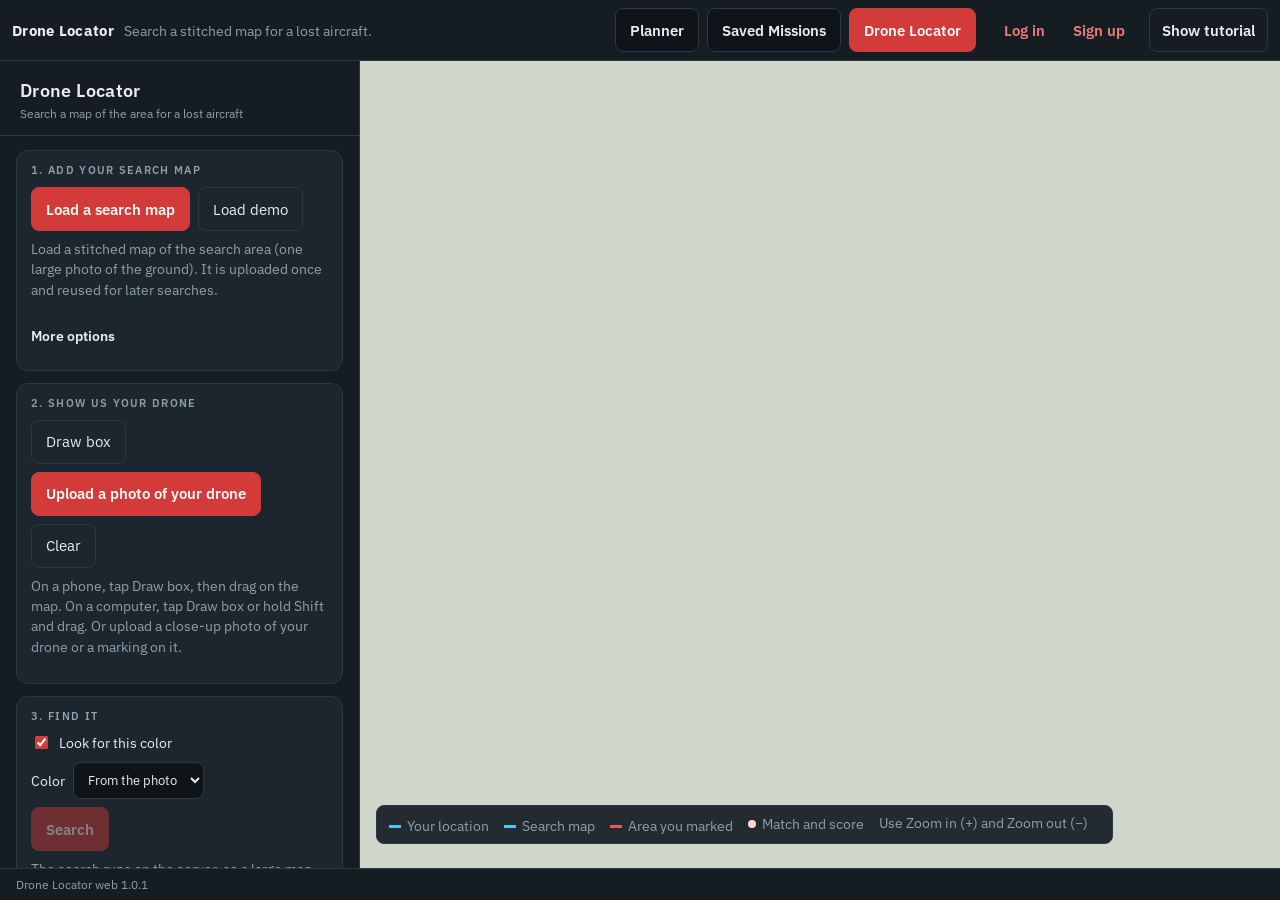
==== commit 25c0cc34: "Fix split auth.js modules and hidden Admin link. Use one cache-bust specifier for every auth.js, tut" ====
--- a/web/index.html
+++ b/web/index.html
@@ -9,7 +9,7 @@
   <link rel="preconnect" href="https://fonts.gstatic.com" crossorigin />
   <link href="https://fonts.googleapis.com/css2?family=IBM+Plex+Mono:wght@400;500&family=IBM+Plex+Sans:wght@400;500;600&display=swap" rel="stylesheet" />
   <link rel="stylesheet" href="vendor/leaflet/leaflet.css" />
-  <link rel="stylesheet" href="css/app.css?v=20261114dlux3" />
+  <link rel="stylesheet" href="css/app.css?v=20261114fix2" />
 </head>
 <body>
   <div class="page-tabs" role="tablist" aria-label="Drone Locator sections">
@@ -323,6 +323,6 @@
   <footer id="siteFooter" class="site-footer">Drone Locator web 1.0.1</footer>
 
   <script src="vendor/leaflet/leaflet.js"></script>
-  <script type="module" src="js/app.js?v=20261114dlux3"></script>
+  <script type="module" src="js/app.js?v=20261114fix2"></script>
 </body>
 </html>
--- a/web/css/app.css
+++ b/web/css/app.css
@@ -20,6 +20,8 @@
 }
 
 * { box-sizing: border-box; }
+/* hidden wins over later display:flex / inline-flex rules */
+[hidden] { display: none !important; }
 html, body { margin: 0; height: 100%; background: var(--bg); color: var(--text); font-family: var(--font); }
 
 body {
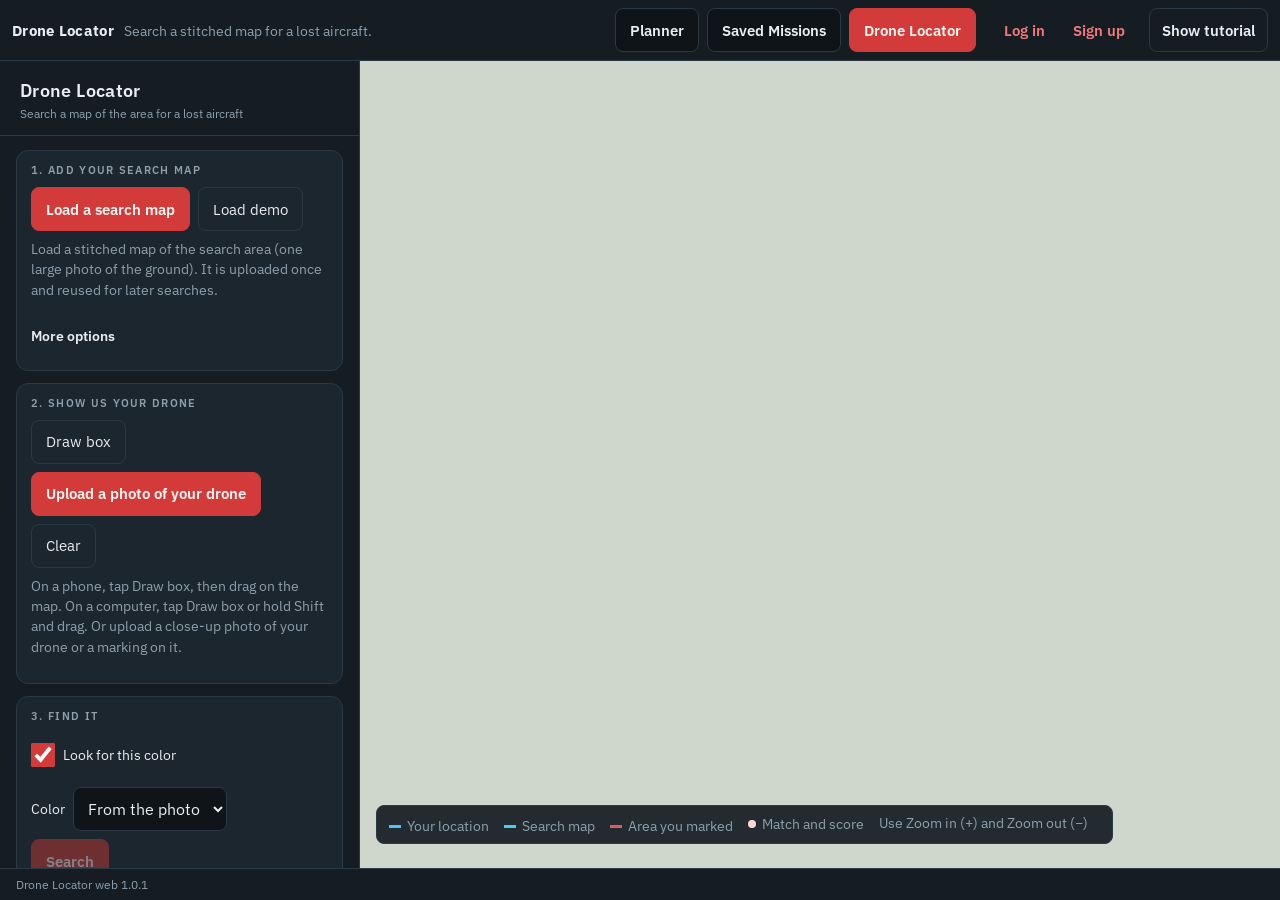
==== commit ab8282a1: "Drone Locator re-review fixes: plain failure messages, compact phone header with Menu, Request acces" ====
--- a/web/index.html
+++ b/web/index.html
@@ -9,7 +9,7 @@
   <link rel="preconnect" href="https://fonts.gstatic.com" crossorigin />
   <link href="https://fonts.googleapis.com/css2?family=IBM+Plex+Mono:wght@400;500&family=IBM+Plex+Sans:wght@400;500;600&display=swap" rel="stylesheet" />
   <link rel="stylesheet" href="vendor/leaflet/leaflet.css" />
-  <link rel="stylesheet" href="css/app.css?v=20261114fix2" />
+  <link rel="stylesheet" href="css/app.css?v=20261114dlrr1" />
 </head>
 <body>
   <div class="page-tabs" role="tablist" aria-label="Drone Locator sections">
@@ -17,6 +17,7 @@
       <strong>Drone Locator</strong>
       <span>Search a stitched map for a lost aircraft.</span>
     </div>
+    <button type="button" id="btnHeaderMenu" class="header-menu-btn" aria-expanded="false" aria-controls="authChrome">&#9776; Menu</button>
     <button type="button" id="tabPlanner" role="tab" aria-selected="false">Planner</button>
     <button type="button" id="tabSaved" role="tab" aria-selected="false">Saved Missions</button>
     <button type="button" id="tabFind" role="tab" aria-selected="true">Drone Locator</button>
@@ -204,7 +205,17 @@
           <a class="btn primary" href="signup/" data-lock-signup>Sign up</a>
           <button type="button" class="btn primary" id="btnRequestAccess" data-lock-request hidden>Request access</button>
         </div>
-        <p class="okbox" data-lock-request-status hidden></p>
+        <div class="lock-confirm" data-lock-request-panel hidden>
+          <p><strong>Send a request to turn on Drone Locator for your account?</strong> An admin reads every request by hand.</p>
+          <label class="lock-note-label">How can we reach you? (phone or email, optional)
+            <input type="text" data-lock-request-contact maxlength="120" autocomplete="tel" placeholder="e.g. 555-123-4567" />
+          </label>
+          <div class="lock-actions">
+            <button type="button" class="btn primary" data-lock-request-confirm>Send request</button>
+            <button type="button" class="btn ghost" data-lock-request-cancel>Cancel</button>
+          </div>
+        </div>
+        <p class="okbox" data-lock-request-status role="status" aria-live="polite" hidden></p>
       </div>
     </div>
     <div id="findApp">
@@ -264,8 +275,9 @@
               </label>
             </div>
             <div class="tools">
-              <button type="button" id="btnFindSearch" class="primary" disabled>Search</button>
-            </div>
+              <button type="button" id="btnFindSearch" class="primary" disabled aria-describedby="findSearchHint">Search</button>
+            </div>
+            <p class="note search-hint" id="findSearchHint">Search turns on after step 1 (load a search map) and step 2 (draw a box or upload a photo of your drone).</p>
             <p class="note" id="findProgress">The search runs on the server, so a large map will not freeze your phone. Turn on “Look for this color” to hunt for your drone’s paint against the field.</p>
             <details class="more-info">
               <summary>More options</summary>
@@ -284,7 +296,7 @@
               <p class="note">Use these only if you know the size of a small marking, how detailed the map is, or how high the photos were taken.</p>
             </details>
             <p class="warnbox" id="findWarn" hidden></p>
-            <p class="errorbox" id="findError" hidden></p>
+            <p class="errorbox" id="findError" role="alert" hidden></p>
           </section>
 
           <section>
@@ -323,6 +335,6 @@
   <footer id="siteFooter" class="site-footer">Drone Locator web 1.0.1</footer>
 
   <script src="vendor/leaflet/leaflet.js"></script>
-  <script type="module" src="js/app.js?v=20261114fix2"></script>
+  <script type="module" src="js/app.js?v=20261114dlrr1"></script>
 </body>
 </html>
--- a/web/css/app.css
+++ b/web/css/app.css
@@ -1199,3 +1199,102 @@
 .btn[hidden] {
   display: none !important;
 }
+
+/* Re-review fixes (Nov 14 PM): phone header menu, map height, 44px controls, access request confirm */
+.header-menu-btn { display: none; }
+.search-hint { margin-top: 6px; }
+.success-box,
+html[data-product="locator"] .success-box {
+  color: #eafff2;
+  background: rgba(31, 138, 76, 0.22);
+  border: 1px solid #1f8a4c;
+  border-radius: 8px;
+  padding: 10px 12px;
+  font-weight: 600;
+}
+.lock-confirm {
+  margin-top: 12px;
+  padding: 12px;
+  border: 1px solid var(--line);
+  border-radius: 10px;
+  background: rgba(255, 255, 255, 0.03);
+}
+.lock-confirm p { margin: 0 0 10px; }
+.lock-note-label { display: flex; flex-direction: column; gap: 6px; font-size: 14px; margin-bottom: 10px; }
+.lock-note-label input { min-height: 44px; font-size: 16px; width: 100%; box-sizing: border-box; }
+
+/* 44px touch targets for the remaining small controls */
+#viewFind input[type="checkbox"] {
+  width: 24px;
+  height: 24px;
+  margin: 0;
+  flex-shrink: 0;
+}
+#viewFind .color-tools label { min-height: 44px; }
+#viewFind input[type="number"],
+#viewFind input[type="text"],
+#viewFind select {
+  min-height: 44px;
+  font-size: 16px;
+  box-sizing: border-box;
+}
+#viewFind input[type="number"] { width: 6.5em !important; }
+#viewFind .bounds-label { display: flex; flex-direction: column; gap: 6px; }
+#viewFind .bounds-label input { width: 100%; }
+
+@media (max-width: 600px) {
+  .page-tabs {
+    flex-wrap: wrap;
+    gap: 6px;
+    padding: 6px 8px;
+  }
+  .page-brand {
+    flex: 1 0 calc(100% - 120px);
+    margin-right: 0;
+    padding-right: 0;
+    min-width: 0;
+  }
+  .page-brand span { display: none; }
+  .header-menu-btn {
+    display: inline-flex;
+    align-items: center;
+    justify-content: center;
+    min-height: 44px;
+    min-width: 96px;
+    padding: 8px 12px;
+    font: inherit;
+    font-size: 15px;
+    font-weight: 600;
+    background: transparent;
+    color: var(--text);
+    border: 1px solid var(--line);
+    border-radius: 8px;
+    cursor: pointer;
+  }
+  .header-menu-btn[aria-expanded="true"] { border-color: var(--accent); }
+  .page-tabs > button[role="tab"] {
+    flex: 1 1 0;
+    min-width: 25%;
+    padding: 8px 4px;
+    font-size: 14px;
+    white-space: nowrap;
+    overflow: hidden;
+    text-overflow: ellipsis;
+  }
+  .page-tabs > .auth-chrome {
+    display: none;
+    flex: 1 0 100%;
+    margin-left: 0;
+    justify-content: flex-start;
+    border-top: 1px solid var(--line);
+    padding-top: 4px;
+  }
+  .page-tabs.menu-open > .auth-chrome { display: flex; }
+  #authSignedIn:not([hidden]),
+  #authSignedOut:not([hidden]) { display: flex; flex-wrap: wrap; align-items: center; gap: 4px; }
+
+  /* Map: short until a search map is loaded so the steps are on screen,
+     then most of the screen once there is something to search. */
+  #findApp { grid-template-rows: 30vh 1fr; }
+  #findApp.has-search-map { grid-template-rows: 60vh 1fr; }
+}
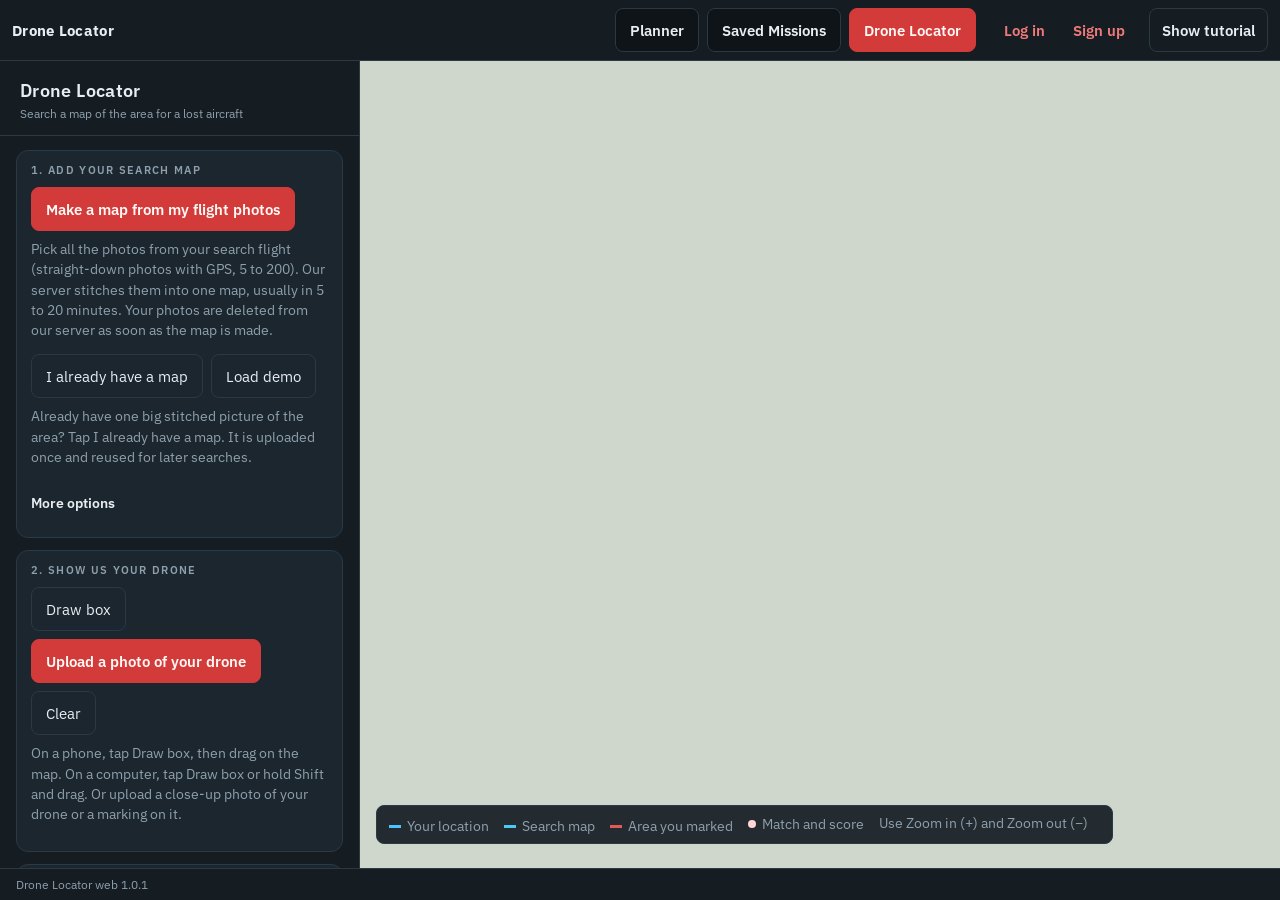
==== commit 5099ec76: "Drone Locator: Make a map from my flight photos (device-side shrink keeping GPS, step list that turn" ====
--- a/web/index.html
+++ b/web/index.html
@@ -4,18 +4,18 @@
   <meta charset="UTF-8" />
   <meta name="viewport" content="width=device-width, initial-scale=1" />
   <title>Drone Locator — Find a lost aircraft</title>
-  <meta name="description" content="Search a stitched map for a lost aircraft." />
+  <meta name="description" content="Turn your search-flight photos into a map and search it for a lost aircraft." />
   <link rel="preconnect" href="https://fonts.googleapis.com" />
   <link rel="preconnect" href="https://fonts.gstatic.com" crossorigin />
   <link href="https://fonts.googleapis.com/css2?family=IBM+Plex+Mono:wght@400;500&family=IBM+Plex+Sans:wght@400;500;600&display=swap" rel="stylesheet" />
   <link rel="stylesheet" href="vendor/leaflet/leaflet.css" />
-  <link rel="stylesheet" href="css/app.css?v=20261114dlrr1" />
+  <link rel="stylesheet" href="css/app.css?v=20261114dlrr2" />
 </head>
 <body>
   <div class="page-tabs" role="tablist" aria-label="Drone Locator sections">
     <div class="page-brand">
       <strong>Drone Locator</strong>
-      <span>Search a stitched map for a lost aircraft.</span>
+      <span>Turn your flight photos into a map and find a lost aircraft.</span>
     </div>
     <button type="button" id="btnHeaderMenu" class="header-menu-btn" aria-expanded="false" aria-controls="authChrome">&#9776; Menu</button>
     <button type="button" id="tabPlanner" role="tab" aria-selected="false">Planner</button>
@@ -228,11 +228,30 @@
           <section>
             <h2>1. Add your search map</h2>
             <div class="tools">
-              <button type="button" id="btnLoadMosaic" class="primary">Load a search map</button>
+              <button type="button" id="btnPhotoMap" class="primary">Make a map from my flight photos</button>
+              <input type="file" id="filePhotoMap" accept="image/jpeg,.jpg,.jpeg" multiple hidden />
+            </div>
+            <p class="note" id="photoMapNote">Pick all the photos from your search flight (straight-down photos with GPS, 5 to 200). Our server stitches them into one map, usually in 5 to 20 minutes. Your photos are deleted from our server as soon as the map is made.</p>
+            <div class="photomap" id="photoMapPanel" role="status" aria-live="polite" hidden>
+              <ol class="photomap-steps">
+                <li data-pm-step="upload"><span class="pm-dot" aria-hidden="true"></span><span class="pm-label">Upload photos</span><span class="pm-detail" data-pm-detail="upload"></span></li>
+                <li data-pm-step="match"><span class="pm-dot" aria-hidden="true"></span><span class="pm-label">Match photos</span><span class="pm-detail" data-pm-detail="match"></span></li>
+                <li data-pm-step="stitch"><span class="pm-dot" aria-hidden="true"></span><span class="pm-label">Stitch the map</span><span class="pm-detail" data-pm-detail="stitch"></span></li>
+                <li data-pm-step="load"><span class="pm-dot" aria-hidden="true"></span><span class="pm-label">Load the map</span><span class="pm-detail" data-pm-detail="load"></span></li>
+              </ol>
+              <div class="pm-bar" aria-hidden="true"><div class="pm-fill" id="photoMapFill"></div></div>
+              <p class="note" id="photoMapStatus"></p>
+              <div class="tools">
+                <button type="button" id="btnPhotoMapRetry" class="primary" hidden>Try again</button>
+                <button type="button" id="btnPhotoMapCancel" class="ghost" hidden>Cancel</button>
+              </div>
+            </div>
+            <div class="tools">
+              <button type="button" id="btnLoadMosaic" class="ghost">I already have a map</button>
               <button type="button" id="btnFindDemo" class="ghost">Load demo</button>
               <input type="file" id="fileMosaic" accept="image/jpeg,image/png,image/tiff,.jpg,.jpeg,.png,.tif,.tiff" hidden />
             </div>
-            <p class="note" id="mosaicStatus">Load a stitched map of the search area (one large photo of the ground). It is uploaded once and reused for later searches.</p>
+            <p class="note" id="mosaicStatus">Already have one big stitched picture of the area? Tap I already have a map. It is uploaded once and reused for later searches.</p>
             <details class="more-info">
               <summary>More options</summary>
               <p class="note">If the file has no location built in, you can type the four corners of the area so we can give walking directions later. Enter west, south, east, and north, in that order.</p>
@@ -335,6 +354,6 @@
   <footer id="siteFooter" class="site-footer">Drone Locator web 1.0.1</footer>
 
   <script src="vendor/leaflet/leaflet.js"></script>
-  <script type="module" src="js/app.js?v=20261114dlrr1"></script>
+  <script type="module" src="js/app.js?v=20261114dlrr2"></script>
 </body>
 </html>
--- a/web/css/app.css
+++ b/web/css/app.css
@@ -1298,3 +1298,52 @@
   #findApp { grid-template-rows: 30vh 1fr; }
   #findApp.has-search-map { grid-template-rows: 60vh 1fr; }
 }
+
+/* Make a map from flight photos: steps turn green with "Success" as they finish */
+.photomap {
+  margin: 10px 0 4px;
+  padding: 12px;
+  border: 1px solid var(--line);
+  border-radius: 10px;
+  background: rgba(255, 255, 255, 0.03);
+}
+.photomap.is-success { border-color: #1f8a4c; background: rgba(31, 138, 76, 0.12); }
+.photomap-steps { list-style: none; margin: 0 0 10px; padding: 0; display: grid; gap: 6px; }
+.photomap-steps li {
+  display: flex;
+  align-items: center;
+  gap: 10px;
+  min-height: 32px;
+  font-size: 15px;
+  color: var(--muted);
+}
+.photomap-steps .pm-dot {
+  width: 22px;
+  height: 22px;
+  border-radius: 50%;
+  border: 2px solid var(--line);
+  flex-shrink: 0;
+  display: inline-flex;
+  align-items: center;
+  justify-content: center;
+  font-size: 13px;
+  font-weight: 700;
+}
+.photomap-steps .pm-detail { margin-left: auto; font-size: 13px; }
+.photomap-steps li.is-active { color: var(--text); font-weight: 600; }
+.photomap-steps li.is-active .pm-dot { border-color: #e8b048; border-top-color: transparent; animation: pm-spin 1s linear infinite; }
+.photomap-steps li.is-done { color: #8be0b0; font-weight: 600; }
+.photomap-steps li.is-done .pm-dot { background: #1f8a4c; border-color: #1f8a4c; color: #fff; }
+.photomap-steps li.is-done .pm-dot::after { content: "\2713"; }
+.photomap-steps li.is-failed { color: #f07a7a; font-weight: 600; }
+.photomap-steps li.is-failed .pm-dot { background: #d33a3a; border-color: #d33a3a; color: #fff; }
+.photomap-steps li.is-failed .pm-dot::after { content: "!"; }
+@keyframes pm-spin { to { transform: rotate(360deg); } }
+@media (prefers-reduced-motion: reduce) { .photomap-steps li.is-active .pm-dot { animation: none; } }
+.pm-bar { height: 8px; border-radius: 999px; background: rgba(255, 255, 255, 0.08); overflow: hidden; margin: 4px 0 8px; }
+.pm-fill { height: 100%; width: 2%; background: #e8b048; transition: width 0.6s ease; }
+.pm-fill.is-success { background: #1f8a4c; }
+.pm-fill.is-error { background: #d33a3a; }
+@media (max-width: 1400px) {
+  .page-brand span { display: none; }
+}
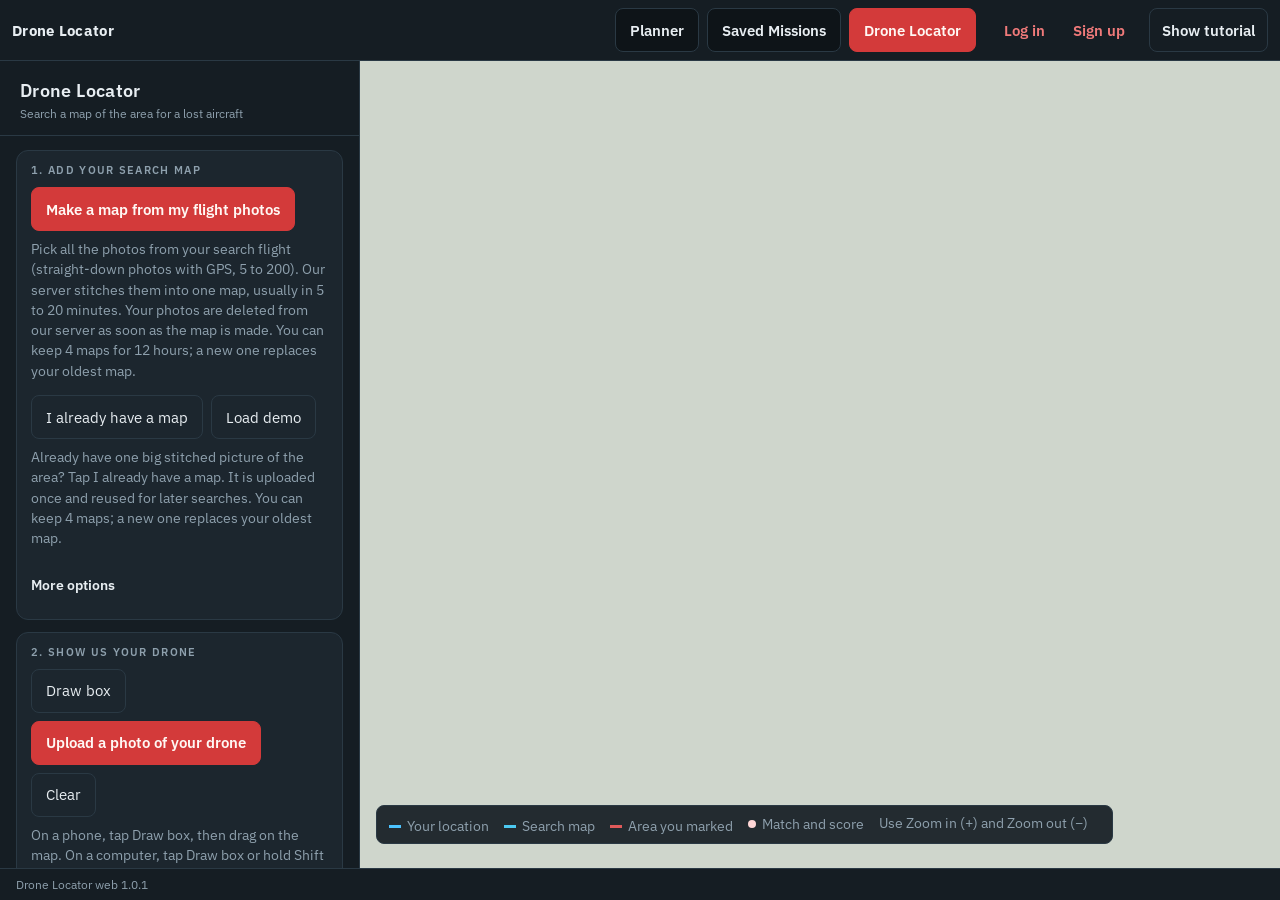
==== commit 30b39305: "At the 4-map limit a new map (photo-to-map or upload) replaces the same account's oldest map, only a" ====
--- a/web/index.html
+++ b/web/index.html
@@ -9,7 +9,7 @@
   <link rel="preconnect" href="https://fonts.gstatic.com" crossorigin />
   <link href="https://fonts.googleapis.com/css2?family=IBM+Plex+Mono:wght@400;500&family=IBM+Plex+Sans:wght@400;500;600&display=swap" rel="stylesheet" />
   <link rel="stylesheet" href="vendor/leaflet/leaflet.css" />
-  <link rel="stylesheet" href="css/app.css?v=20261114dlrr2" />
+  <link rel="stylesheet" href="css/app.css?v=20261114dlpm3" />
 </head>
 <body>
   <div class="page-tabs" role="tablist" aria-label="Drone Locator sections">
@@ -231,7 +231,7 @@
               <button type="button" id="btnPhotoMap" class="primary">Make a map from my flight photos</button>
               <input type="file" id="filePhotoMap" accept="image/jpeg,.jpg,.jpeg" multiple hidden />
             </div>
-            <p class="note" id="photoMapNote">Pick all the photos from your search flight (straight-down photos with GPS, 5 to 200). Our server stitches them into one map, usually in 5 to 20 minutes. Your photos are deleted from our server as soon as the map is made.</p>
+            <p class="note" id="photoMapNote">Pick all the photos from your search flight (straight-down photos with GPS, 5 to 200). Our server stitches them into one map, usually in 5 to 20 minutes. Your photos are deleted from our server as soon as the map is made. You can keep 4 maps for 12 hours; a new one replaces your oldest map.</p>
             <div class="photomap" id="photoMapPanel" role="status" aria-live="polite" hidden>
               <ol class="photomap-steps">
                 <li data-pm-step="upload"><span class="pm-dot" aria-hidden="true"></span><span class="pm-label">Upload photos</span><span class="pm-detail" data-pm-detail="upload"></span></li>
@@ -251,7 +251,7 @@
               <button type="button" id="btnFindDemo" class="ghost">Load demo</button>
               <input type="file" id="fileMosaic" accept="image/jpeg,image/png,image/tiff,.jpg,.jpeg,.png,.tif,.tiff" hidden />
             </div>
-            <p class="note" id="mosaicStatus">Already have one big stitched picture of the area? Tap I already have a map. It is uploaded once and reused for later searches.</p>
+            <p class="note" id="mosaicStatus">Already have one big stitched picture of the area? Tap I already have a map. It is uploaded once and reused for later searches. You can keep 4 maps; a new one replaces your oldest map.</p>
             <details class="more-info">
               <summary>More options</summary>
               <p class="note">If the file has no location built in, you can type the four corners of the area so we can give walking directions later. Enter west, south, east, and north, in that order.</p>
@@ -354,6 +354,6 @@
   <footer id="siteFooter" class="site-footer">Drone Locator web 1.0.1</footer>
 
   <script src="vendor/leaflet/leaflet.js"></script>
-  <script type="module" src="js/app.js?v=20261114dlrr2"></script>
+  <script type="module" src="js/app.js?v=20261114dlpm3"></script>
 </body>
 </html>
